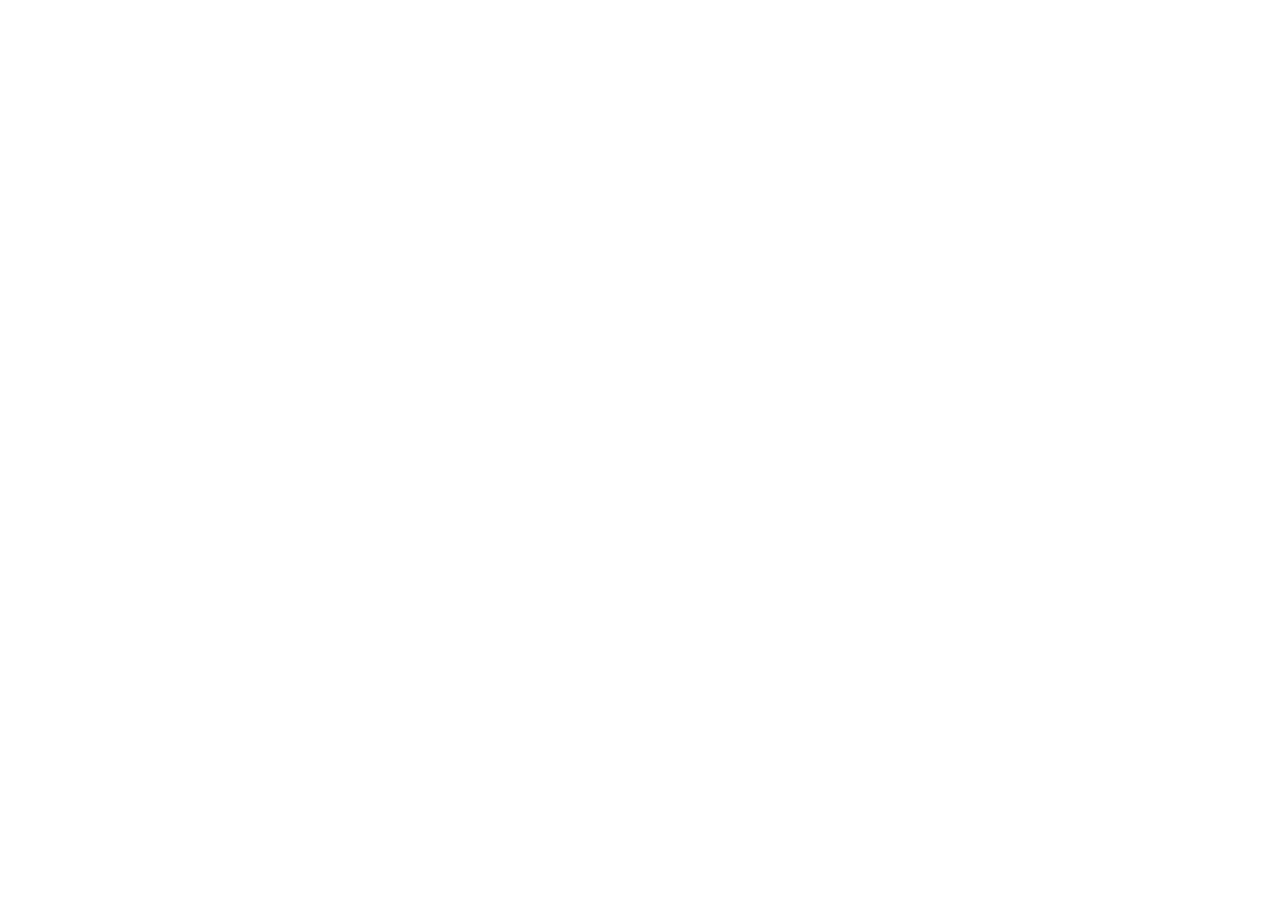
==== Interestelar.html @ 1ab0f5e4 "21/05/2026" ====
<!DOCTYPE html>
<html lang="Es">
<head>
    <meta charset="UTF-8">
    <meta name="viewport" content="width=device-width, initial-scale=1.0">
    <title>Document</title>
</head>
<body>
    
</body>
</html>
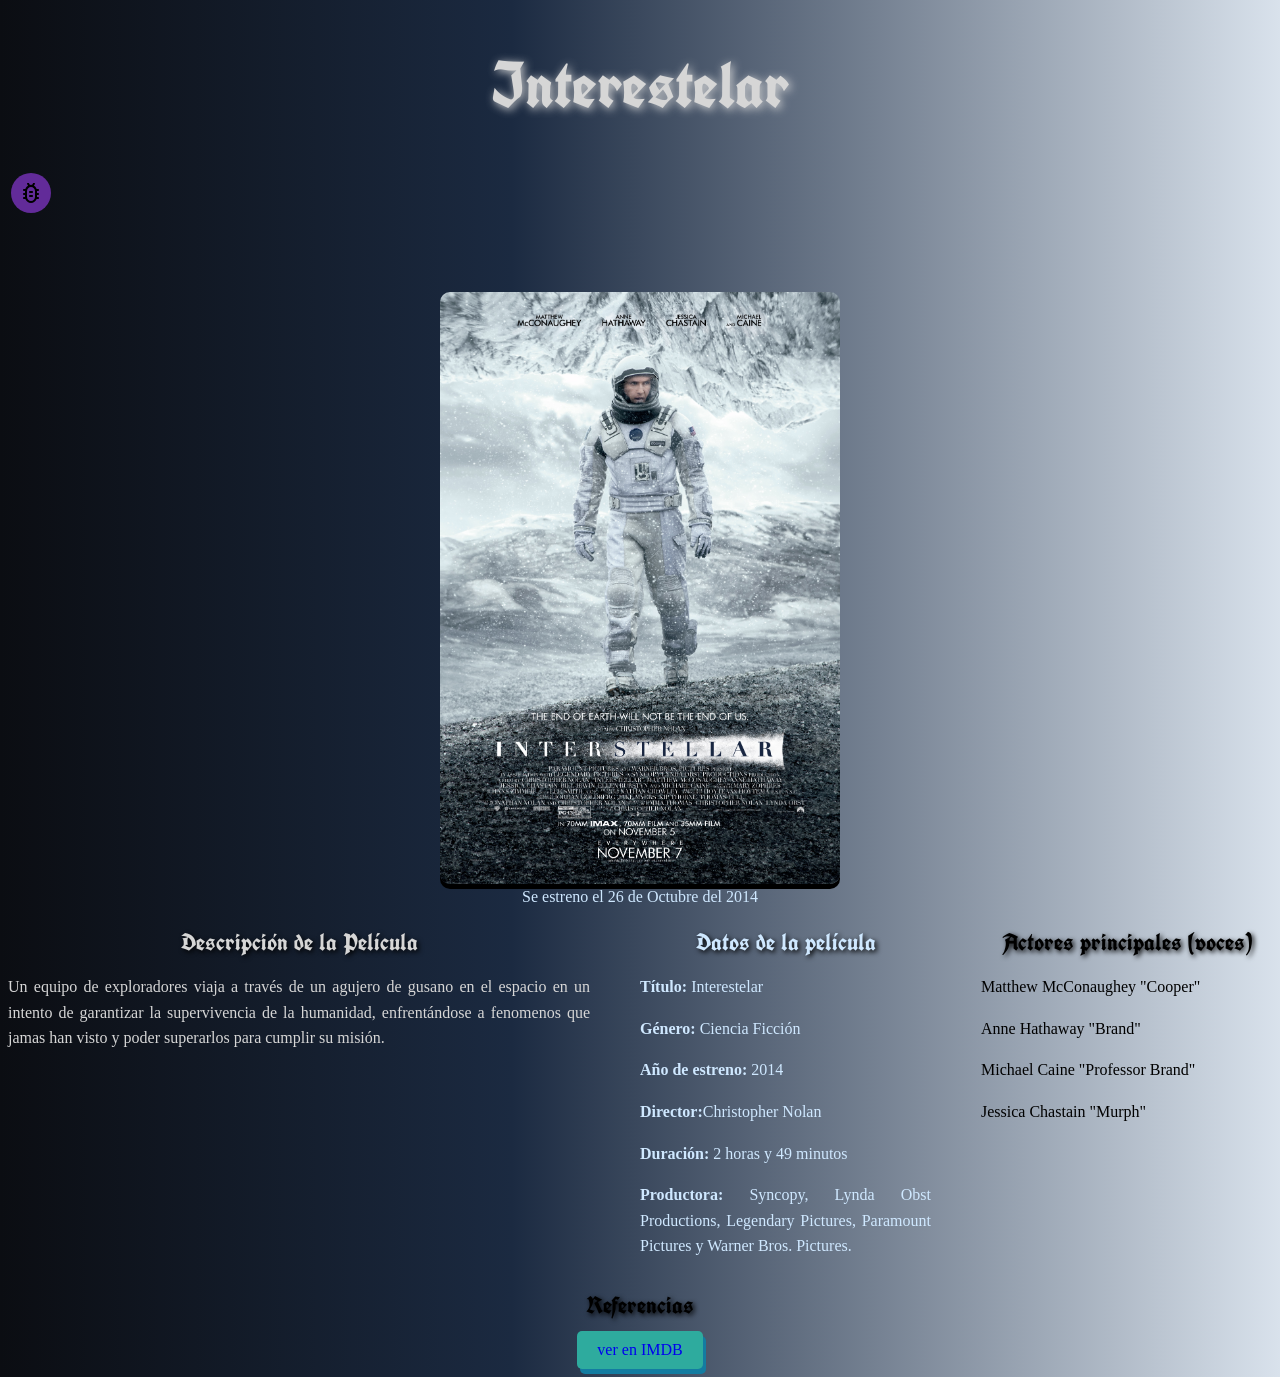
==== commit d56cbf55: "marlon interestelar js" ====
--- a/Interestelar.html
+++ b/Interestelar.html
@@ -3,9 +3,74 @@
 <head>
     <meta charset="UTF-8">
     <meta name="viewport" content="width=device-width, initial-scale=1.0">
-    <title>Document</title>
+    <title>Pelicula favorita</title>
+
+    <link rel="preload" href="css/Normalize.css" as="styles">
+    <link rel="stylesheet" href="css/Normalize.css">
+
+
+    <link rel="stylesheet" href="css/styles.css" />
+    <link rel="preconnect" href="https://fonts.googleapis.com">
+    <link rel="preconnect" href="https://fonts.gstatic.com" crossorigin>
+    <link href="https://fonts.googleapis.com/css2?family=UnifrakturCook:wght@700&display=swap" rel="stylesheet">
 </head>
-<body>
-    
+<body class="pg1">
+    <header class="titulo1">
+        <h1>Interestelar</h1>
+    </header>
+    <section>   
+        <nav class="menu-m">
+            <div class="m-contenedero">
+                <div class="m-icono">
+                    <img src="css/iconos/menu.svg"/>
+                </div>
+                <div class="top_peli">
+                    <a href="Interestelar.html" class="m-item">Interestelar</a>
+                    <a href="Piratas.html" class="m-item">Piratas del Caribe</a>
+                </div>
+            </div>
+        </nav>  
+        <figure>
+            <img src="imagenes/interestelar.jpg" alt="Pelicula el cadaver de la novia"/>
+            <figcaption class="pgah">Se estreno el 26 de Octubre del 2014</figcaption>
+        </figure>
+    </section>
+    <main>
+        <div class="Informacion">
+            <section class="pggo">
+                <h2>Descripción de la Película</h2>
+                <div>
+                    <p>Un equipo de exploradores viaja a través de un agujero de gusano en el espacio en un intento de garantizar la supervivencia de la humanidad, enfrentándose a fenomenos que jamas han visto y poder superarlos para cumplir su misión.</p>
+                </div>
+            </section>
+            <section class="pgah">
+                <h2>Datos de la película</h2>
+                <div>
+                    <p><span>Título:</span> Interestelar</p>
+                    <p><span>Género:</span> Ciencia Ficción</p>
+                    <p><span>Año de estreno:</span> 2014</p>
+                    <p><span>Director:</span>Christopher Nolan</p>
+                    <p><span>Duración:</span> 2 horas y 49 minutos</p>
+                    <p><span>Productora:</span> Syncopy, Lynda Obst Productions, Legendary Pictures, Paramount Pictures y Warner Bros. Pictures.</p>
+                </div>
+            </section>
+            <section>
+                <h2>Actores principales (voces)</h2>
+                <div>
+                    <p>Matthew McConaughey "Cooper"</p>
+                    <p>Anne Hathaway "Brand"</p>
+                    <p>Michael Caine "Professor Brand"</p>
+                    <p>Jessica Chastain "Murph"</p>
+                </div>
+            </section>
+        </div>
+        <section id = "referencia">
+            <h2>Referencias</h2>
+            <a class="referencia-imdb" href = "https://www.imdb.com/es-es/title/tt0816692/?ref_=nv_sr_srsg_1_tt_5_nm_1_in_1_q_Inte" target="_blank"> 
+                ver en IMDB
+            </a>
+        </section>
+    </main>
+    <script src="js/main.js"></script>
 </body>
 </html>
--- a/css/styles.css
+++ b/css/styles.css
@@ -0,0 +1,147 @@
+:root{
+    --Celeste:#137CA1;
+    --Turquesa:#2EAB9E;
+    --Morado:#622b99;
+    --Negro-Espacial:#0B0D12;
+    --Azul-Oscuro:#1B2A41;
+    --Blanco-Frio:#D9E2EC;
+    --Gris-Claro:#D6D6D6;
+    --Azul-Hielo:#CFE8FF;
+}
+body{
+    font-size: 16px;
+    background-image:linear-gradient(to right , var(--Celeste) 0% ,var(--Turquesa)40%,var(--Morado)100% );
+}
+
+body.pg1{
+    font-size: 16px;
+    background-image:linear-gradient(to right , var(--Negro-Espacial) 0% ,var(--Azul-Oscuro)40%,var(--Blanco-Frio)100% );
+}
+
+.titulo{
+    text-align: center;
+    font-size: 2rem;
+    font-family: "UnifrakturCook", cursive;
+    font-weight: 700;
+    font-style: normal;
+    text-shadow: 2px 2px 10px black;
+}
+
+.titulo1{
+    text-align: center;
+    font-size: 2rem;
+    font-family: "UnifrakturCook", cursive;
+    font-weight: 700;
+    font-style: normal;
+    text-shadow: 2px 2px 10px var(--Gris-Claro);
+    color: var(--Gris-Claro);
+}
+figure{
+    max-width: 400px;
+    margin:0 auto;
+}
+figure img{
+    width: 100%;
+    height: auto;
+    max-width: 400px;
+    margin: 0 auto;
+    border-radius: 10px;
+    box-shadow: 0px 5px;
+}
+figure figcaption{
+    text-align: center;
+}
+.Informacion{
+    display:grid;
+    grid-template-columns: 2fr 1fr 1fr;
+    gap: 50px;
+}
+
+h2{
+    text-align: center;
+    font-size: 1.5rem;
+    font-family: "UnifrakturCook", cursive;
+    font-weight: 500;
+    font-style:unset;
+    margin-bottom: 10px;
+    text-shadow: 2px 2px 5px black;
+    letter-spacing: 2
+
+}
+p{
+    text-align: justify;
+    font-size: 1rem;
+    line-height: 1.6;
+    margin-bottom: 10px;
+}
+span{
+    font-weight: bold;
+    font-family: 'Times New Roman', Times, serif;
+}
+
+.pggo{
+    color: var(--Gris-Claro);
+}
+
+.pgah{
+    color:var(--Azul-Hielo);
+}
+
+#referencia{
+    display:grid;
+    justify-content: center;
+}
+.referencia-imdb{
+    display: inline-block;
+    background-color: #2EAB9E;
+    border-radius: 5px;
+    box-shadow: 3px 5px var(--Celeste);
+    padding: 10px 20px;
+    text-decoration: none; 
+}
+.referencia-imdb:hover{
+    background-color: var(--Morado);
+    color: white;
+}
+.menu-m {
+    padding: 3px;
+}
+.m-contenedero {
+    position: relative;
+    display: flex;
+    flex-direction: column;
+    align-items:flex-start
+}
+.m-icono{
+    width: 40px;
+    height: 40px;
+    background: #622b99;
+    border-radius: 30px;
+    display: flex;
+    align-items: center;
+    justify-content: center;
+    cursor: pointer;
+}
+.top_peli{
+    display: flex;
+    flex-direction: column;
+    overflow: hidden;
+    width: 0;
+    opacity: 0;
+    transition: width 0.3s ease, opcity 0.3s ease;
+}
+.m-contenedero:hover .top_peli{
+    width: 200px;
+    opacity: 1;
+}
+.m-item{   
+    padding: 10px 15px;
+    background: var(--Turquesa);
+    color: black;
+    text-decoration: none;
+    white-space: nowrap;
+}
+.m-item:hover{
+    background-color: #137CA1;
+    color: whitesmoke;
+}
